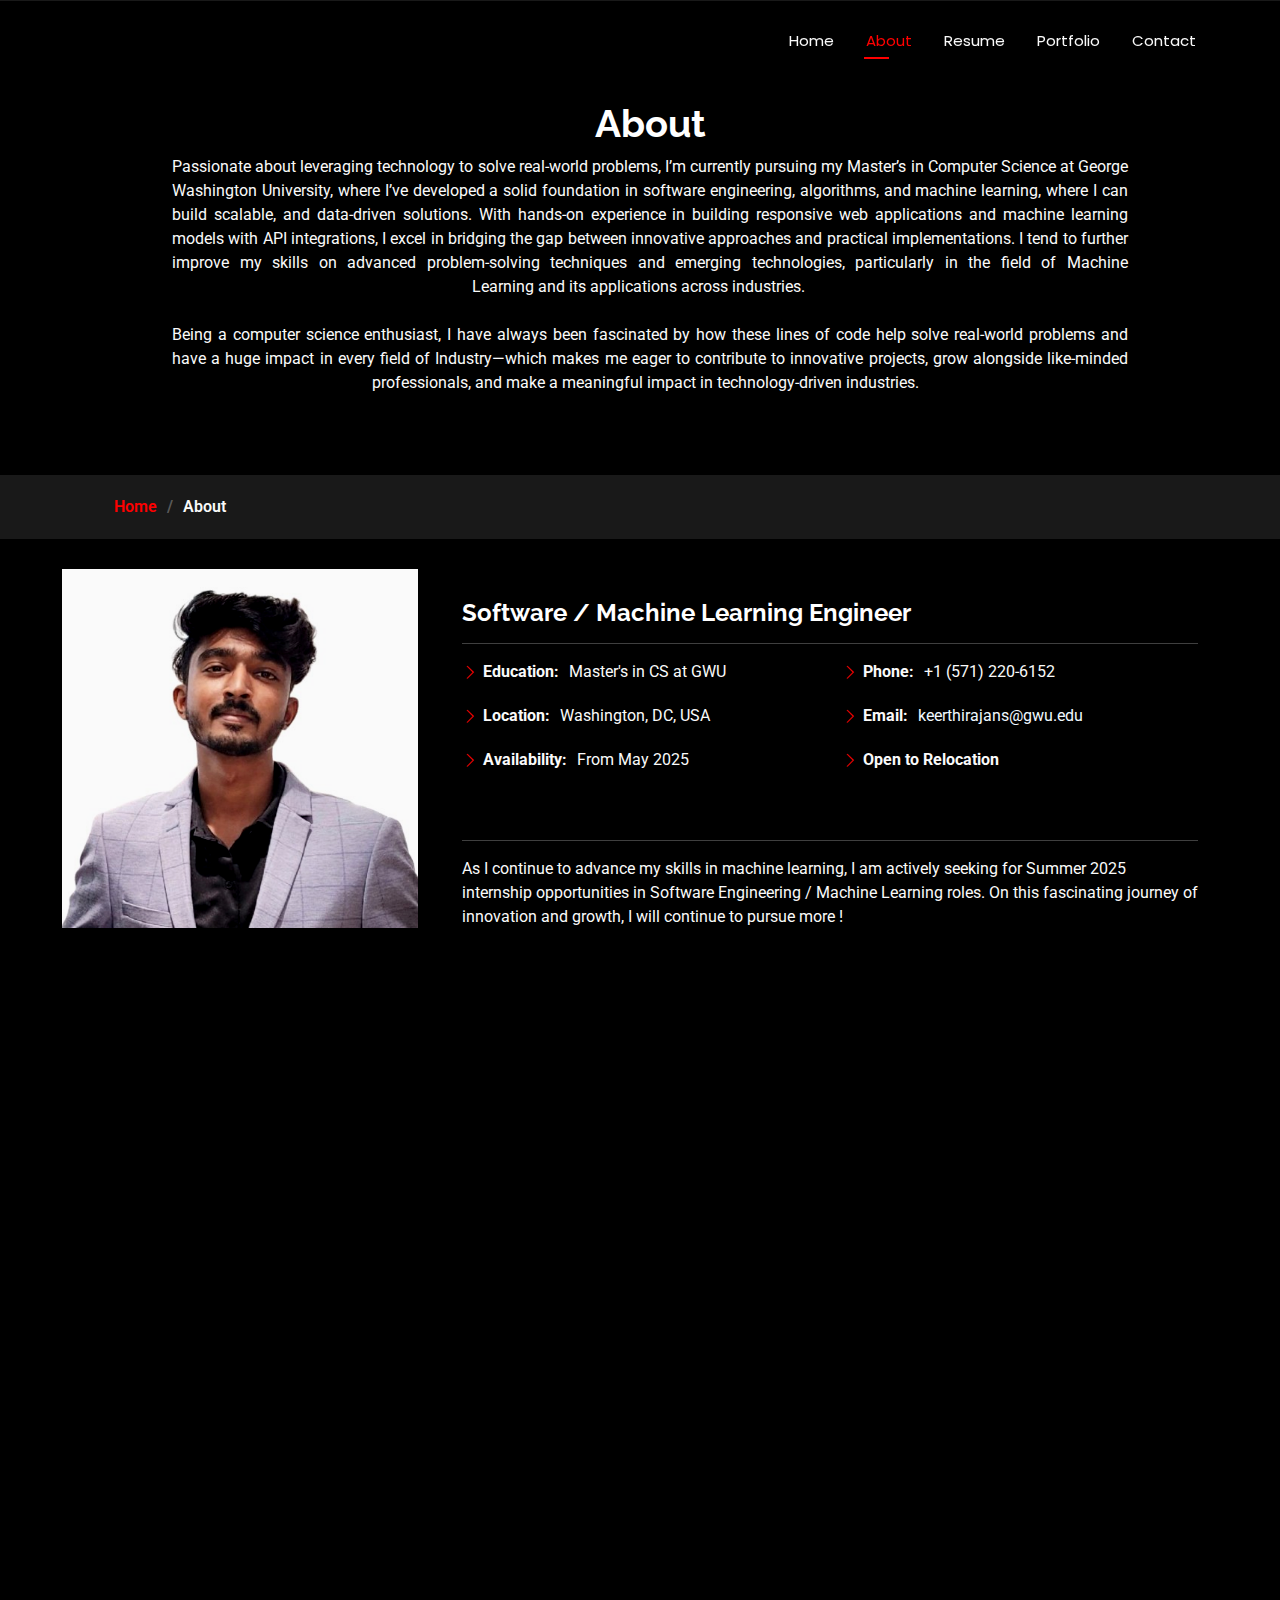
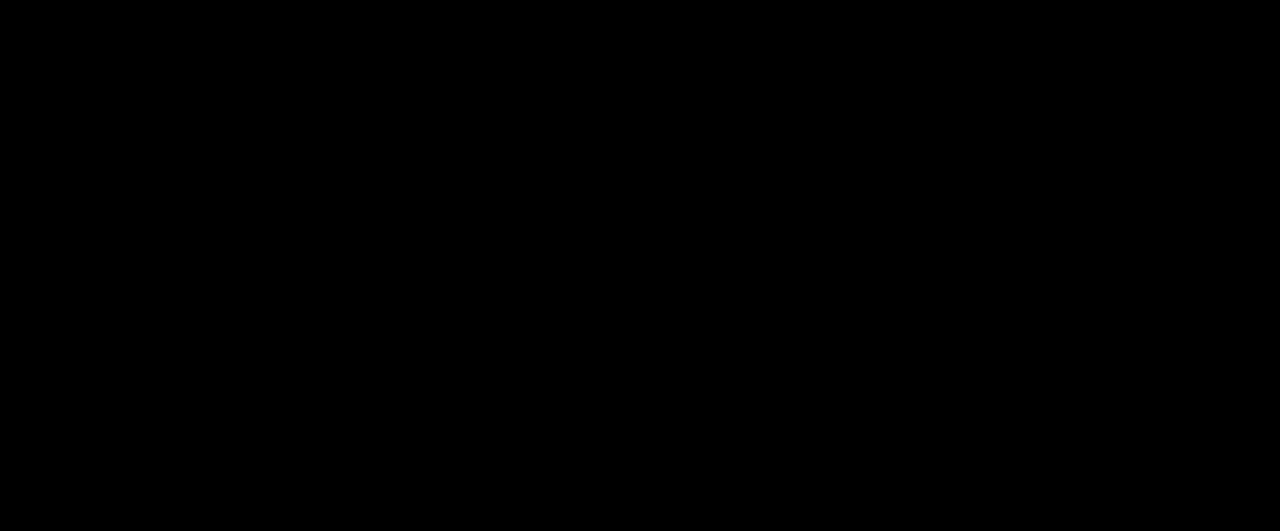
==== about.html @ 96a4ef2f "Update portfolio files" ====
<!DOCTYPE html>
<html lang="en">

<head>
  <meta charset="utf-8">
  <meta content="width=device-width, initial-scale=1.0" name="viewport">
  <title>About</title>
  <meta name="description" content="">
  <meta name="keywords" content="">

  <!-- Favicons -->
  <link href="assets/img/favicon.png" rel="icon">
  <link href="assets/img/apple-touch-icon.png" rel="apple-touch-icon">

  <!-- Fonts -->
  <link href="https://fonts.googleapis.com" rel="preconnect">
  <link href="https://fonts.gstatic.com" rel="preconnect" crossorigin>
  <link href="https://fonts.googleapis.com/css2?family=Roboto:ital,wght@0,100;0,300;0,400;0,500;0,700;0,900;1,100;1,300;1,400;1,500;1,700;1,900&family=Poppins:ital,wght@0,100;0,200;0,300;0,400;0,500;0,600;0,700;0,800;0,900;1,100;1,200;1,300;1,400;1,500;1,600;1,700;1,800;1,900&family=Raleway:ital,wght@0,100;0,200;0,300;0,400;0,500;0,600;0,700;0,800;0,900;1,100;1,200;1,300;1,400;1,500;1,600;1,700;1,800;1,900&display=swap" rel="stylesheet">

  <!-- Vendor CSS Files -->
  <link href="assets/vendor/bootstrap/css/bootstrap.min.css" rel="stylesheet">
  <link href="assets/vendor/bootstrap-icons/bootstrap-icons.css" rel="stylesheet">
  <link href="assets/vendor/aos/aos.css" rel="stylesheet">
  <link href="assets/vendor/swiper/swiper-bundle.min.css" rel="stylesheet">
  <link href="assets/vendor/glightbox/css/glightbox.min.css" rel="stylesheet">

  <!-- Main CSS File -->
  <link href="assets/css/main.css" rel="stylesheet">

  <!-- =======================================================
  * Template Name: Personal
  * Template URL: https://bootstrapmade.com/personal-free-resume-bootstrap-template/
  * Updated: Aug 07 2024 with Bootstrap v5.3.3
  * Author: BootstrapMade.com
  * License: https://bootstrapmade.com/license/
  ======================================================== -->
</head>

<body class="about-page">
  
  <header id="header" class="header d-flex align-items-center fixed-top">
    <div class="container-fluid container-xl position-relative d-flex align-items-center justify-content-between">

      <a href="index.html" class="logo d-flex align-items-center">
        <!-- Uncomment the line below if you also wish to use an image logo -->
        <!-- <img src="assets/img/logo.png" alt=""> -->    
      </a>
      <nav id="navmenu" class="navmenu">
        <ul>
          <li><a href="index.html">Home</a></li>
          <li><a href="about.html" class="active">About</a></li>
          <li><a href="resume.html">Resume</a></li>
          <li><a href="portfolio.html">Portfolio</a></li>
          <!-- <li class="dropdown"><a href="#"><span>Dropdown</span> <i class="bi bi-chevron-down toggle-dropdown"></i></a>
            <ul>
              <li><a href="#">Dropdown 1</a></li>
              <li class="dropdown"><a href="#"><span>Deep Dropdown</span> <i class="bi bi-chevron-down toggle-dropdown"></i></a>
                <ul>
                  <li><a href="#">Deep Dropdown 1</a></li>
                  <li><a href="#">Deep Dropdown 2</a></li>
                  <li><a href="#">Deep Dropdown 3</a></li>
                  <li><a href="#">Deep Dropdown 4</a></li>
                  <li><a href="#">Deep Dropdown 5</a></li>
                </ul>
              </li>
              <li><a href="#">Dropdown 2</a></li>
              <li><a href="#">Dropdown 3</a></li>
              <li><a href="#">Dropdown 4</a></li>
            </ul>-->
          </li>
          <li><a href="contact.html">Contact</a></li>
        </ul>
        <i class="mobile-nav-toggle d-xl-none bi bi-list"></i>
      </nav>

    </div>
  </header>

  <main class="main">
    
    <!-- Page Title -->
    <div class="page-title" data-aos="fade">
      <div class="heading">
        <div class="container">
          <div class="row d-flex justify-content-center text-center">
            <div class="col-lg-8">
              <h1 style="margin-top: -60px; margin-left: 20px;">About</h1>
              <p class="mb-0 abo">Passionate about leveraging technology to solve real-world problems, I’m currently pursuing my Master’s in Computer Science at George Washington University, where I’ve developed a solid foundation in software engineering, algorithms, and machine learning, where I can build scalable, and data-driven solutions. With hands-on experience in building responsive web applications and machine learning models with API integrations, I excel in bridging the gap between innovative approaches and practical implementations. I tend to further improve my skills on advanced problem-solving techniques and emerging technologies, particularly in the field of Machine <k style="text-align: center; margin-left: 300px;">Learning and its applications across industries.</k> 
                <br><br> Being a computer science enthusiast, I have always been fascinated by how these lines of code help solve real-world problems and have a huge impact in every field of Industry—which makes me eager to contribute to innovative projects, grow alongside like-minded <k style="text-align: center; margin-left: 200px;">professionals, and make a meaningful impact in technology-driven industries.</k>

              </p>
            </div>
          </div>
        </div>
      </div>
      <nav class="breadcrumbs">
        <div class="container">
          <ol>
            <li><a href="index.html">Home</a></li>
            <li class="current">About</li>
          </ol>
        </div>
      </nav>
    </div><!-- End Page Title -->

    <!-- About Section -->
    <section id="about" class="about section">

      <div class="container" data-aos="fade-up" data-aos-delay="100">

        <div class="row gy-4 justify-content-center">
          <div class="col-lg-4">
            <img src="assets/img/profile-img.jpg" class="img-fluid logo-img" alt="">
          </div>
          <div class="col-lg-8 content">
            <h2>Software / Machine Learning Engineer</h2>
            <hr>
            <div class="row">
              <div class="col-lg-6">
                <ul>
                  <li><i class="bi bi-chevron-right"></i> <strong>Education:</strong> <span>Master's in CS at GWU</span></li>
                  <li><i class="bi bi-chevron-right"></i> <strong>Location:</strong> <span>Washington, DC, USA</span></li>                  
                  <li><i class="bi bi-chevron-right"></i> <strong>Availability:</strong> <span>From May 2025</span></li>
                </ul>
              </div>
              <div class="col-lg-6">
                <ul>
                  
                  <li><i class="bi bi-chevron-right"></i> <strong>Phone:</strong> <span>+1 (571) 220-6152</span></li>
                  <li><i class="bi bi-chevron-right"></i> <strong>Email:</strong> <span><a href = "mailto:keerthirajans@gwu.edu" style="color: aliceblue;">keerthirajans@gwu.edu</a></span></li>
                  <li><i class="bi bi-chevron-right"></i> <strong>Open to Relocation</strong></li>
                </ul>
              </div>
            </div>
            <p class="py-3">
              <hr>As I continue to advance my skills in machine learning, I am actively seeking for Summer 2025 internship opportunities in Software Engineering / Machine Learning roles. On this fascinating journey of innovation and growth, I will continue to pursue more !
            </p>
          </div>
        </div>

      </div>

    </section><!-- /About Section -->

    <!-- Stats Section
    <section id="stats" class="stats section">

      <div class="container" data-aos="fade-up" data-aos-delay="100">

        <div class="row gy-4">

          <div class="col-lg-3 col-md-6 d-flex flex-column align-items-center">
            <i class="bi bi-emoji-smile"></i>
            <div class="stats-item">
              <span data-purecounter-start="0" data-purecounter-end="232" data-purecounter-duration="1" class="purecounter"></span>
              <p>Happy Clients</p>
            </div>
          </div>

          <div class="col-lg-3 col-md-6 d-flex flex-column align-items-center">
            <i class="bi bi-journal-richtext"></i>
            <div class="stats-item">
              <span data-purecounter-start="0" data-purecounter-end="521" data-purecounter-duration="1" class="purecounter"></span>
              <p>Projects</p>
            </div>
          </div>

          <div class="col-lg-3 col-md-6 d-flex flex-column align-items-center">
            <i class="bi bi-headset"></i>
            <div class="stats-item">
              <span data-purecounter-start="0" data-purecounter-end="1463" data-purecounter-duration="1" class="purecounter"></span>
              <p>Hours Of Support</p>
            </div>
          </div>

          <div class="col-lg-3 col-md-6 d-flex flex-column align-items-center">
            <i class="bi bi-people"></i>
            <div class="stats-item">
              <span data-purecounter-start="0" data-purecounter-end="15" data-purecounter-duration="1" class="purecounter"></span>
              <p>Hard Workers</p>
            </div>
          </div>

        </div>

      </div>

    </section> /Stats Section -->

    <!-- Skills Section -->
    <section id="skills" class="skills section">

      <!-- Section Title -->
      <div class="container section-title" data-aos="fade-up">
        <h2>Skills</h2>
        <div><span>My</span> <span class="description-title">Skills</span></div>
      </div><!-- End Section Title -->

      <div class="container" data-aos="fade-up" data-aos-delay="100">

        <div class="row skills-content skills-animation">

          <div class="col-lg-6">

            
           <div class="skt">Programming Languages</div>
              <span class="skill sk"><span> &nbsp &nbsp &nbsp&nbsp > Python</span><br>
              <span class="skill sk"><span> &nbsp &nbsp &nbsp&nbsp > Kotlin</span><br>
              <span class="skill sk"><span> &nbsp &nbsp &nbsp&nbsp > React.Js</span><br>
              <span class="skill sk"><span> &nbsp &nbsp &nbsp&nbsp > C/C++</span><br>
              <span class="skill sk"><span> &nbsp &nbsp &nbsp&nbsp > Javascript</span><br>
              <span class="skill sk"><span> &nbsp &nbsp &nbsp&nbsp > HTML5 & CSS3</span><br>
              <span class="skill sk"><span> &nbsp &nbsp &nbsp&nbsp > Java</span><br>
          </div>

          <div class="col-lg-6 f1">
            <div class="skt">Tools & Technologies</div>
              <span class="skill sk"><span> &nbsp &nbsp &nbsp&nbsp > Flask</span><br>
              <span class="skill sk"><span> &nbsp &nbsp &nbsp&nbsp > Firebase</span><br>
              <span class="skill sk"><span> &nbsp &nbsp &nbsp&nbsp > MySQL</span><br>
              <span class="skill sk"><span> &nbsp &nbsp &nbsp&nbsp > GIT</span><br>
              <span class="skill sk"><span> &nbsp &nbsp &nbsp&nbsp > Django</span><br>
              <span class="skill sk"><span> &nbsp &nbsp &nbsp&nbsp > BlueJ</span><br>
              <span class="skill sk"><span> &nbsp &nbsp &nbsp&nbsp > Android Studio</span><br>
              <span class="skill sk1"><span> &nbsp &nbsp &nbsp&nbsp > AWS</span><br>
              <span class="skill sk"><span> &nbsp &nbsp &nbsp&nbsp > Tablue</span><br>
              <span class="skill sk"><span> &nbsp &nbsp &nbsp&nbsp > Linux</span><br>
              <span class="skill sk"><span> &nbsp &nbsp &nbsp&nbsp > GraphQL</span><br>
          </div>

          <div class="col-lg-6 f2">
            <div class="skt">Other Skills</div>
              <span class="skill sk"><span> &nbsp &nbsp &nbsp&nbsp > ML - Problem Solving</span><br>
              <span class="skill sk"><span> &nbsp &nbsp &nbsp&nbsp > Data Structures</span><br>
              <span class="skill sk"><span> &nbsp &nbsp &nbsp&nbsp > Web Development</span><br>
              <span class="skill sk"><span> &nbsp &nbsp &nbsp&nbsp > Operating Systems</span><br>
              <span class="skill sk"><span> &nbsp &nbsp &nbsp&nbsp > API Integration</span><br>
              <span class="skill sk"><span> &nbsp &nbsp &nbsp&nbsp > Relational DBMS</span><br>
              <span class="skill sk"><span> &nbsp &nbsp &nbsp&nbsp > Microservices</span><br>
          </div>


          </div>

        </div>

      </div>


    </section><!-- /Skills Section -->

    <!-- Interests Section 
    <section id="interests" class="interests section">

       Section Title 
      <div class="container section-title" data-aos="fade-up">
        <h2>Features</h2>
        <div><span>I'm</span> <span class="description-title">interested in</span></div>
      </div><!-- End Section Title 

      <div class="container">

        <div class="row gy-4">

          <div class="col-lg-3 col-md-4" data-aos="fade-up" data-aos-delay="100">
            <div class="features-item">
              <i class="bi bi-eye" style="color: #ffbb2c;"></i>
              <h3><a href="" class="stretched-link">Lorem Ipsum</a></h3>
            </div>
          </div><!-- End Feature Item 

          <div class="col-lg-3 col-md-4" data-aos="fade-up" data-aos-delay="200">
            <div class="features-item">
              <i class="bi bi-infinity" style="color: #5578ff;"></i>
              <h3><a href="" class="stretched-link">Dolor Sitema</a></h3>
            </div>
          </div><!-- End Feature Item 

          <div class="col-lg-3 col-md-4" data-aos="fade-up" data-aos-delay="300">
            <div class="features-item">
              <i class="bi bi-mortarboard" style="color: #e80368;"></i>
              <h3><a href="" class="stretched-link">Sed perspiciatis</a></h3>
            </div>
          </div><!-- End Feature Item 

          <div class="col-lg-3 col-md-4" data-aos="fade-up" data-aos-delay="400">
            <div class="features-item">
              <i class="bi bi-nut" style="color: #e361ff;"></i>
              <h3><a href="" class="stretched-link">Magni Dolores</a></h3>
            </div>
          </div><!-- End Feature Item 

          <div class="col-lg-3 col-md-4" data-aos="fade-up" data-aos-delay="500">
            <div class="features-item">
              <i class="bi bi-shuffle" style="color: #47aeff;"></i>
              <h3><a href="" class="stretched-link">Nemo Enim</a></h3>
            </div>
          </div><!-- End Feature Item 

          <div class="col-lg-3 col-md-4" data-aos="fade-up" data-aos-delay="600">
            <div class="features-item">
              <i class="bi bi-star" style="color: #ffa76e;"></i>
              <h3><a href="" class="stretched-link">Eiusmod Tempor</a></h3>
            </div>
          </div><!-- End Feature Item 

          <div class="col-lg-3 col-md-4" data-aos="fade-up" data-aos-delay="700">
            <div class="features-item">
              <i class="bi bi-x-diamond" style="color: #11dbcf;"></i>
              <h3><a href="" class="stretched-link">Midela Teren</a></h3>
            </div>
          </div><!-- End Feature Item

          <div class="col-lg-3 col-md-4" data-aos="fade-up" data-aos-delay="800">
            <div class="features-item">
              <i class="bi bi-camera-video" style="color: #4233ff;"></i>
              <h3><a href="" class="stretched-link">Pira Neve</a></h3>
            </div>
          </div><!-- End Feature Item

          <div class="col-lg-3 col-md-4" data-aos="fade-up" data-aos-delay="900">
            <div class="features-item">
              <i class="bi bi-command" style="color: #b2904f;"></i>
              <h3><a href="" class="stretched-link">Dirada Pack</a></h3>
            </div>
          </div><!-- End Feature Item

          <div class="col-lg-3 col-md-4" data-aos="fade-up" data-aos-delay="1000">
            <div class="features-item">
              <i class="bi bi-dribbble" style="color: #b20969;"></i>
              <h3><a href="" class="stretched-link">Moton Ideal</a></h3>
            </div>
          </div><!-- End Feature Item 

          <div class="col-lg-3 col-md-4" data-aos="fade-up" data-aos-delay="1100">
            <div class="features-item">
              <i class="bi bi-activity" style="color: #ff5828;"></i>
              <h3><a href="" class="stretched-link">Verdo Park</a></h3>
            </div>
          </div> End Feature Item 

          <div class="col-lg-3 col-md-4" data-aos="fade-up" data-aos-delay="1200">
            <div class="features-item">
              <i class="bi bi-brightness-high" style="color: #29cc61;"></i>
              <h3><a href="" class="stretched-link">Flavor Nivelanda</a></h3>
            </div>
          </div> End Feature Item 

        </div>

      </div>

    </section> /Interests Section -->

    <!-- Testimonials Section -->
    <section id="testimonials" class="testimonials section">

      <!-- Section Title -->
      <div class="container section-title" data-aos="fade-up">
        <h2>Testimonials</h2>
        <div><span>Recommendations</span> <span class="description-title">Recieved</span></div>
      </div><!-- End Section Title -->

      <div class="container" data-aos="fade-up" data-aos-delay="100">

        <div class="swiper init-swiper" data-speed="600" data-delay="5000" data-breakpoints="{ &quot;320&quot;: { &quot;slidesPerView&quot;: 1, &quot;spaceBetween&quot;: 40 }, &quot;1200&quot;: { &quot;slidesPerView&quot;: 3, &quot;spaceBetween&quot;: 40 } }">
          <script type="application/json" class="swiper-config">
            {
              "loop": true,
              "speed": 600,
              "autoplay": {
                "delay": 5000
              },
              "slidesPerView": "auto",
              "pagination": {
                "el": ".swiper-pagination",
                "type": "bullets",
                "clickable": true
              },
              "breakpoints": {
                "320": {
                  "slidesPerView": 1,
                  "spaceBetween": 40
                },
                "1200": {
                  "slidesPerView": 3,
                  "spaceBetween": 20
                }
              }
            }
          </script>
          <div class="swiper-wrapper">

            <div class="swiper-slide">
              <div class="testimonial-item" style="margin-left: 40px;">
                <p>
                  <i class="bi bi-quote quote-icon-left"></i>
                  <span>Keerthirajan consistently demonstrated a deep understanding of software principles, 
                    coupled with a remarkable ability to apply these concepts in practical, real-world situations. 
                    I am confident that he will bring the same level of commitment, enthusiasm, and 
                    excellence to any role he undertakes. I highly recommend him to anyone seeking a capable and 
                    driven professional with a strong foundation in Software Engineering.</span>
                  <i class="bi bi-quote quote-icon-right"></i>
                </p>
                <img src="assets/img/testimonials/testimonials-2.jpg" class="testimonial-img" alt="">
                <h3>Dr. Jayabhaduri Radhakrishnan</h3>
                <h4>Professor</h4>
              </div>
            </div>

            <div class="swiper-slide">
              <div class="testimonial-item">
            <p>
              <i class=" bi bi-quote quote-icon-left"></i>
                <span> Keerthirajan is one of the top 
                  10 students in our department of Computer Science and Engineering. His strong academic 
                  background, along with his capacity to succeed in research and problem-solving, distinguishes 
                  him as an extraordinary prospect. I am confident that his ravenous appetite for knowledge, 
                  along with his ambition to make a significant contribution, will propel him to unprecedented 
                  success in his future endeavors.</span>
                <i class="bi bi-quote quote-icon-right"></i>
                </p>
                <img src="assets/img/testimonials/testimonials-1.jpg" class="testimonial-img" alt="">
                <h3>Dr. P. Janarthanan</h3>
                <h4>Mentor &amp; Professor</h4>
              </div>
            </div>

          </div>
          <div class="swiper-pagination"></div>
        </div>

      </div>

    </section><!-- /Testimonials Section -->

  </main>

  
  <!-- Scroll Top -->
  <a href="#" id="scroll-top" class="scroll-top d-flex align-items-center justify-content-center"><i class="bi bi-arrow-up-short"></i></a>

  <!-- Preloader -->
  <div id="preloader"></div>

  <!-- Vendor JS Files -->
  <script src="assets/vendor/bootstrap/js/bootstrap.bundle.min.js"></script>
  <script src="assets/vendor/php-email-form/validate.js"></script>
  <script src="assets/vendor/aos/aos.js"></script>
  <script src="assets/vendor/typed.js/typed.umd.js"></script>
  <script src="assets/vendor/purecounter/purecounter_vanilla.js"></script>
  <script src="assets/vendor/waypoints/noframework.waypoints.js"></script>
  <script src="assets/vendor/swiper/swiper-bundle.min.js"></script>
  <script src="assets/vendor/glightbox/js/glightbox.min.js"></script>
  <script src="assets/vendor/imagesloaded/imagesloaded.pkgd.min.js"></script>
  <script src="assets/vendor/isotope-layout/isotope.pkgd.min.js"></script>

  <!-- Main JS File -->
  <script src="assets/js/main.js"></script>

</body>

</html>
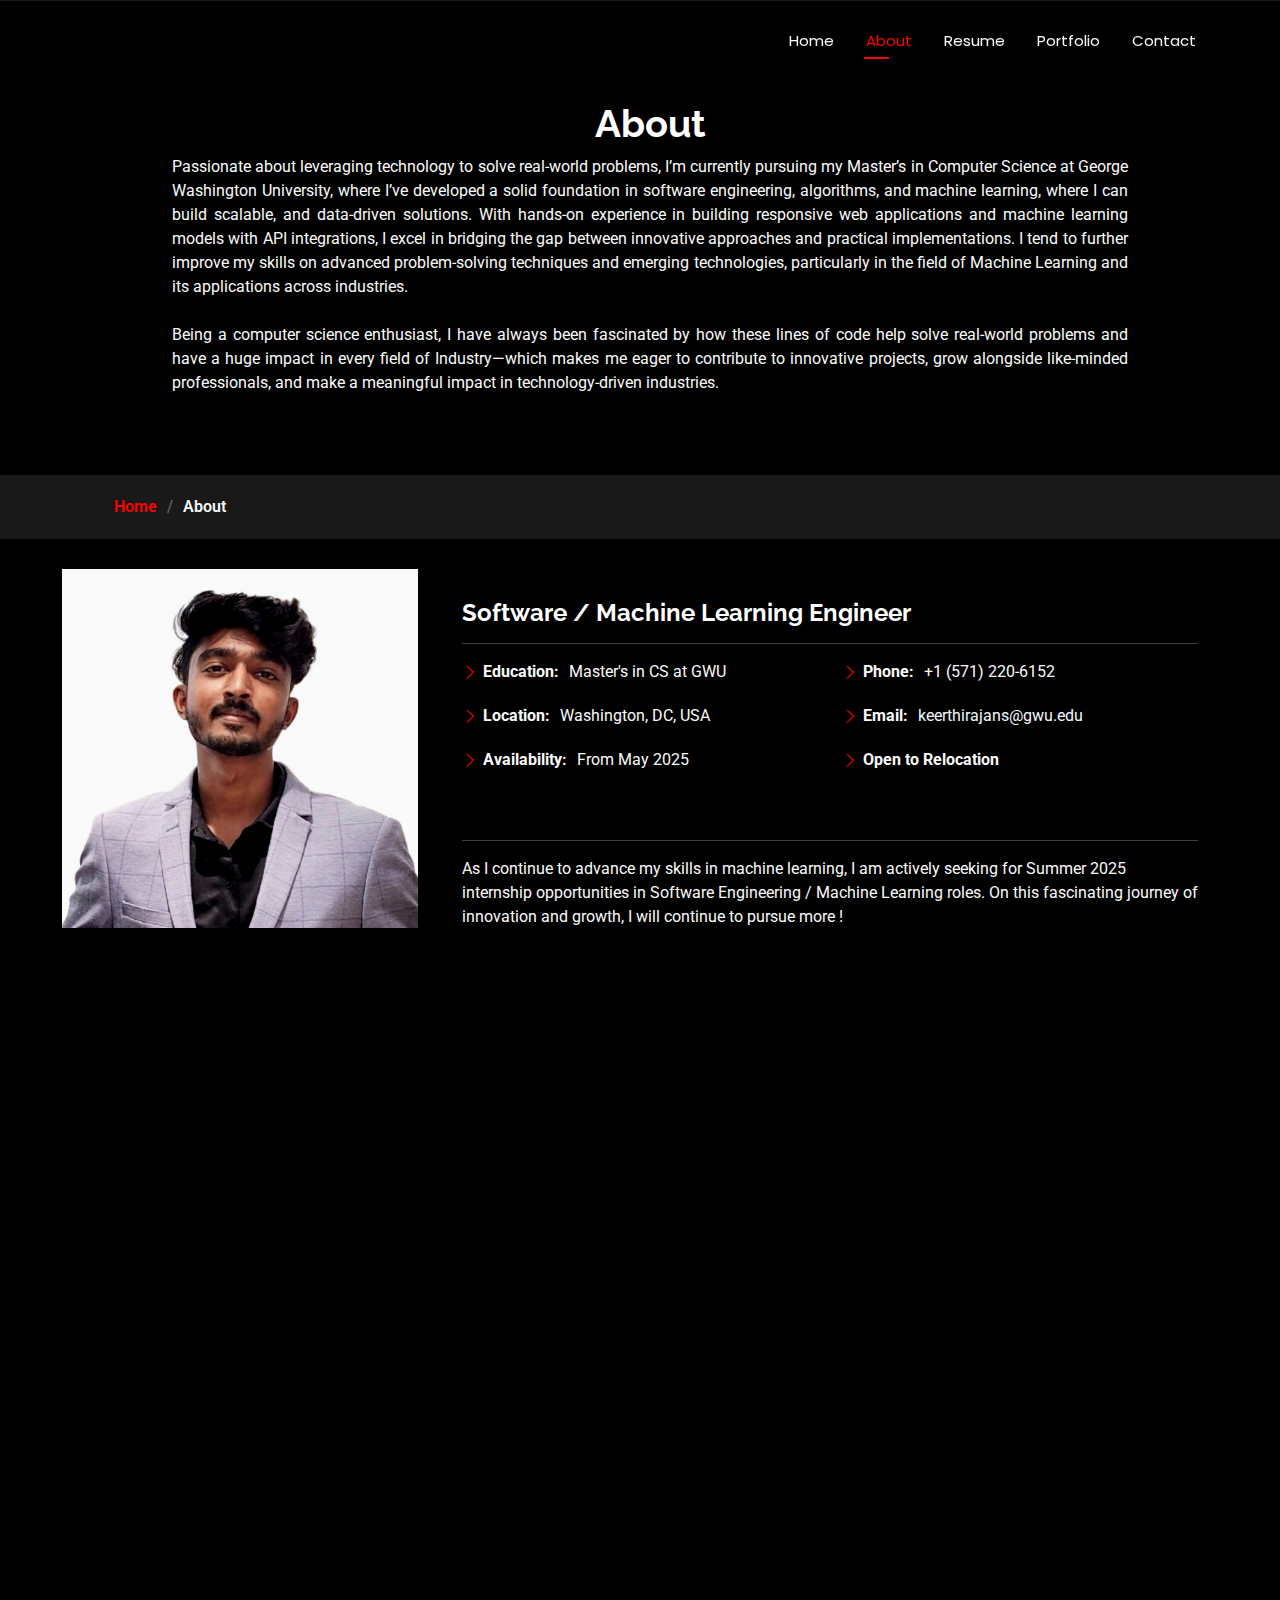
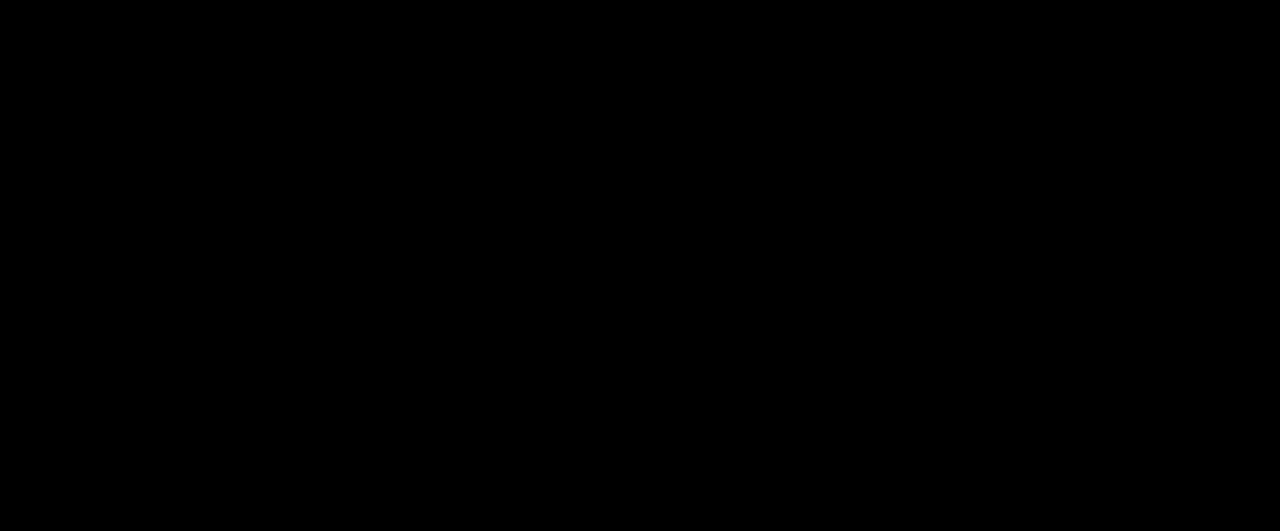
==== commit e4d68e8b: "Update about.html" ====
--- a/about.html
+++ b/about.html
@@ -85,8 +85,8 @@
           <div class="row d-flex justify-content-center text-center">
             <div class="col-lg-8">
               <h1 style="margin-top: -60px; margin-left: 20px;">About</h1>
-              <p class="mb-0 abo">Passionate about leveraging technology to solve real-world problems, I’m currently pursuing my Master’s in Computer Science at George Washington University, where I’ve developed a solid foundation in software engineering, algorithms, and machine learning, where I can build scalable, and data-driven solutions. With hands-on experience in building responsive web applications and machine learning models with API integrations, I excel in bridging the gap between innovative approaches and practical implementations. I tend to further improve my skills on advanced problem-solving techniques and emerging technologies, particularly in the field of Machine <k style="text-align: center; margin-left: 300px;">Learning and its applications across industries.</k> 
-                <br><br> Being a computer science enthusiast, I have always been fascinated by how these lines of code help solve real-world problems and have a huge impact in every field of Industry—which makes me eager to contribute to innovative projects, grow alongside like-minded <k style="text-align: center; margin-left: 200px;">professionals, and make a meaningful impact in technology-driven industries.</k>
+              <p class="mb-0 abo">Passionate about leveraging technology to solve real-world problems, I’m currently pursuing my Master’s in Computer Science at George Washington University, where I’ve developed a solid foundation in software engineering, algorithms, and machine learning, where I can build scalable, and data-driven solutions. With hands-on experience in building responsive web applications and machine learning models with API integrations, I excel in bridging the gap between innovative approaches and practical implementations. I tend to further improve my skills on advanced problem-solving techniques and emerging technologies, particularly in the field of Machine Learning and its applications across industries.
+                <br><br> Being a computer science enthusiast, I have always been fascinated by how these lines of code help solve real-world problems and have a huge impact in every field of Industry—which makes me eager to contribute to innovative projects, grow alongside like-minded professionals, and make a meaningful impact in technology-driven industries.
 
               </p>
             </div>
@@ -460,4 +460,4 @@
 
 </body>
 
-</html>+</html>
